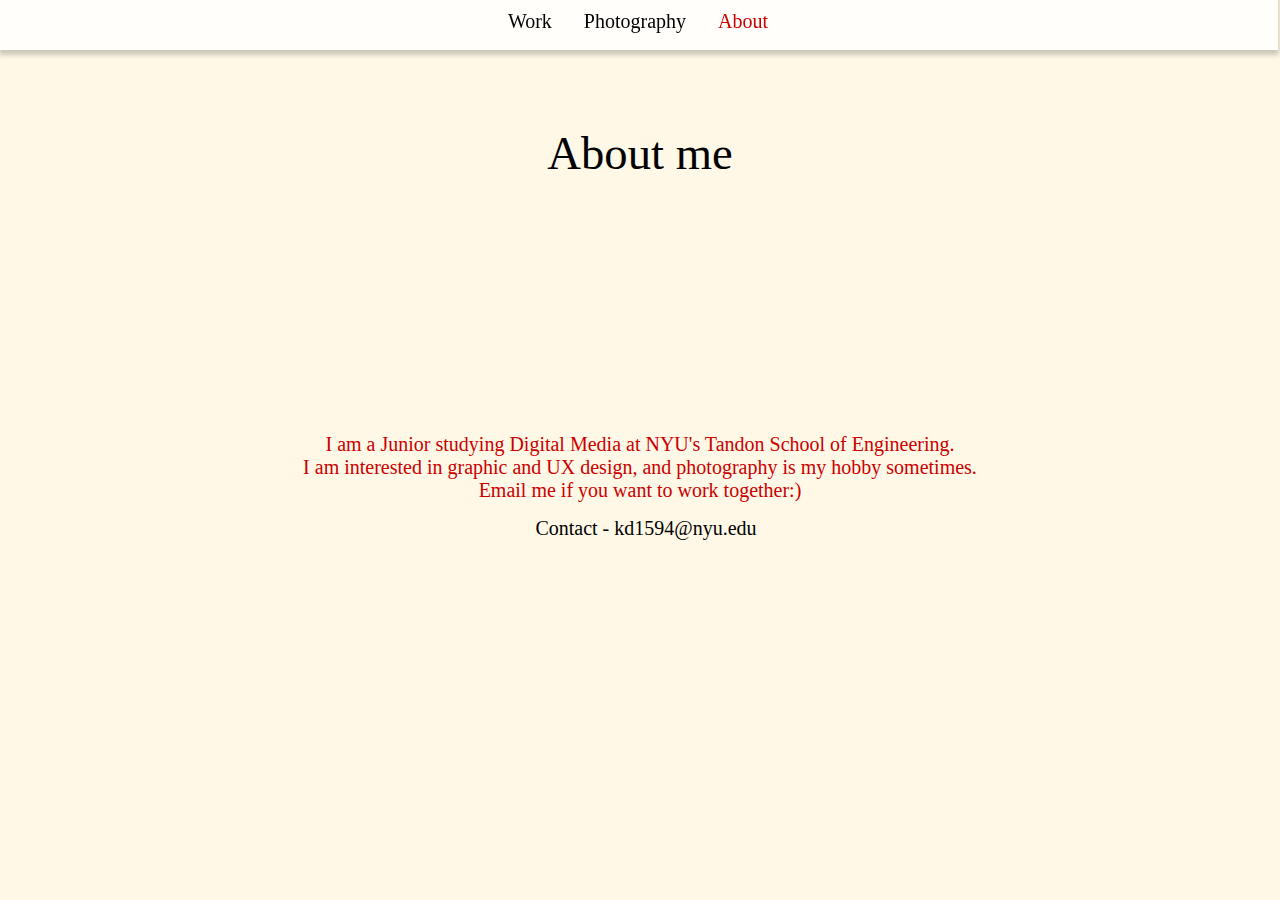
==== about.html @ 51e6eb5f "aboutupdate" ====
<!DOCTYPE HTML>
<!DOCTYPE html>
<html>

<head>
	<title>Karen Dean</title>
	<link rel="stylesheet" href="port.css">
</head>

<body>

	<div class="topnav">
		<div class="links">
			<a href="index.html">Work</a>
			<a href="photographyfinal.html">Photography</a>
			<a class="active" href="about.html">About</a>
		</div>
    </div>
	<div class="p">About me 
    </div>
    <div class="bodtext"> I am a Junior studying Digital Media at NYU's Tandon School of Engineering. </br>I am interested in graphic and UX design, and photography is my hobby sometimes. </br> Email me if you want to work together:) </div> 
    
	<footer>
		<span>Contact - kd1594@nyu.edu</span>
	</footer>
</body>

</html>
---- port.css ----
.p {
	margin-top: 10%;
    font-family: Futura, Medium;
    font-size: 35pt;
	text-align: center;
}
.bodtext {
	margin-top: 20%;
    font-family: Futura, Medium;
    font-size: 15pt;
	text-align: center;
	color:#CA0000;
}
.container {
	position: relative;
	width: 50%;
  }
  
  .image {
	display: block;
	width: 100%;
	height: auto;
  }
  
  .overlay {
	position: absolute;
	top: 0;
	bottom: 0;
	left: 0;
	right: 0;
	height: 100%;
	width: 100%;
	opacity: 0;
	transition: .5s ease;
	background-color: rgba(255,248,231);
  }
  
  .container:hover .overlay {
	opacity: 1;
  }
  
  .text {
	color: #CA0000;
	font-size: 25px;
	font-style: italic;
	position: absolute;
	top: 50%;
	left: 50%;
	transform: translate(-50%, -50%);
	-ms-transform: translate(-50%, -50%);
	text-align: center;
  }
.links{
	display:flex;
	justify-content: center;
	width:100%;
	
}

.big{
    width: 50%;
    line-height: 200px;
    background-color: rgba(255,248,231,.8);
    position: absolute;
    text-align: center;
    vertical-align:middle;
    color: #CA0000;
    height: 100%;
    display: flex;
  	align-items: center;
  	justify-content: center;
    font-size: 30pt;
    display: none;
   	font-style: italic;
   	font-family: Futura, Medium;
	font-size: 30pt;
}

.proj2:hover .big {
	display: block;

}
.proj1:hover .big {
	display: block;

}
.proj3:hover .big {
	display: block;

}
.proj4:hover .big {
	display: block;

}
.bottom_left {
	margin-top: -580px;
	margin-left: 580px;
}
.container{
	display: inline-block;
	width: 100%;
	/*font-size: 0pt;*/
	margin-left: -10px;
	margin-right: -10px;
	font-size: 0;
	
}
.containerpg{
	display: block;
    margin-left: 27%;
    margin-right: 25%;
    width: 90%;
    flex: 50%;
  padding: 0 4px;
	
}
		.proj1 {
			margin-top: 14%;
			width: 51%;
			display: inline-block;
			font-family: Futura, Medium;
			font-size: 50pt;
		}

		.proj1 img {
			display: inline-block;
			width: 100%;
		}
		.proj2 {
			display: inline-block;
			margin-top: 14%;
			margin-right: -10%;
			width: 51%;
			font-family: Futura, Medium;
			font-size: 50pt;
		}
		.proj2 img {
			width: 100%;
		}
		.proj3 img {
			margin-top: -20px;
			display: inline-block;
			width: 51%;
			font-family: Futura, Medium;
			font-size: 50pt;
		}
		.proj4 img {
			margin-top: -600px;
			margin-left: 51%;
			display: inline-block;
			width: 51%;
			font-family: Futura, Medium;
			font-size: 50pt;
		}
		.proj5 img {
			margin-top: -800px;
			display: inline-block;
			width: 51%;
			font-family: Futura, Medium;
			font-size: 50pt;
		}
body {
	background-color: #FFF8E7;
}
		/*Default Nav bar*/
.topnav {
	position: fixed;
	top: 0;
	height: 60px;
    width: 100%;
    background-color: rgba(255,255,255,.8);
    overflow: hidden;
    text-align: center;
    margin-left: -10px;
    margin-right:-10px;
    margin-top:-10px;
    box-shadow: 1px 5px 5px rgba(0, 0, 0, .2);
}
/* Style the links inside the navigation bar */
.topnav a {
    float: right;
    color: black;
    text-align: center;
    padding: 20px 16px;
    text-decoration: none;
    font-size: 20px;
    font-family: Futura, Medium; 
 
}

/* Change the color of links on hover */
.topnav a:hover {

    color: black;
    font-style: italic;
}
/* Add a color to the active/current link */
.topnav a.active {
    color: #CA0000;
}
footer p {
	padding-bottom: 20px;
}
footer {
	/*position: fixed;*/
	bottom: 0;
	height: 30px;
    width: 100%;
	font-family: Futura, Medium;
	color: black;
	font-size: 15pt;
	text-align: center;
	padding: 15px 16px;
	margin-right: -10px;
	margin-bottom: -10px;
	margin-left: -10px;
	margin-bottom: -10px;
}
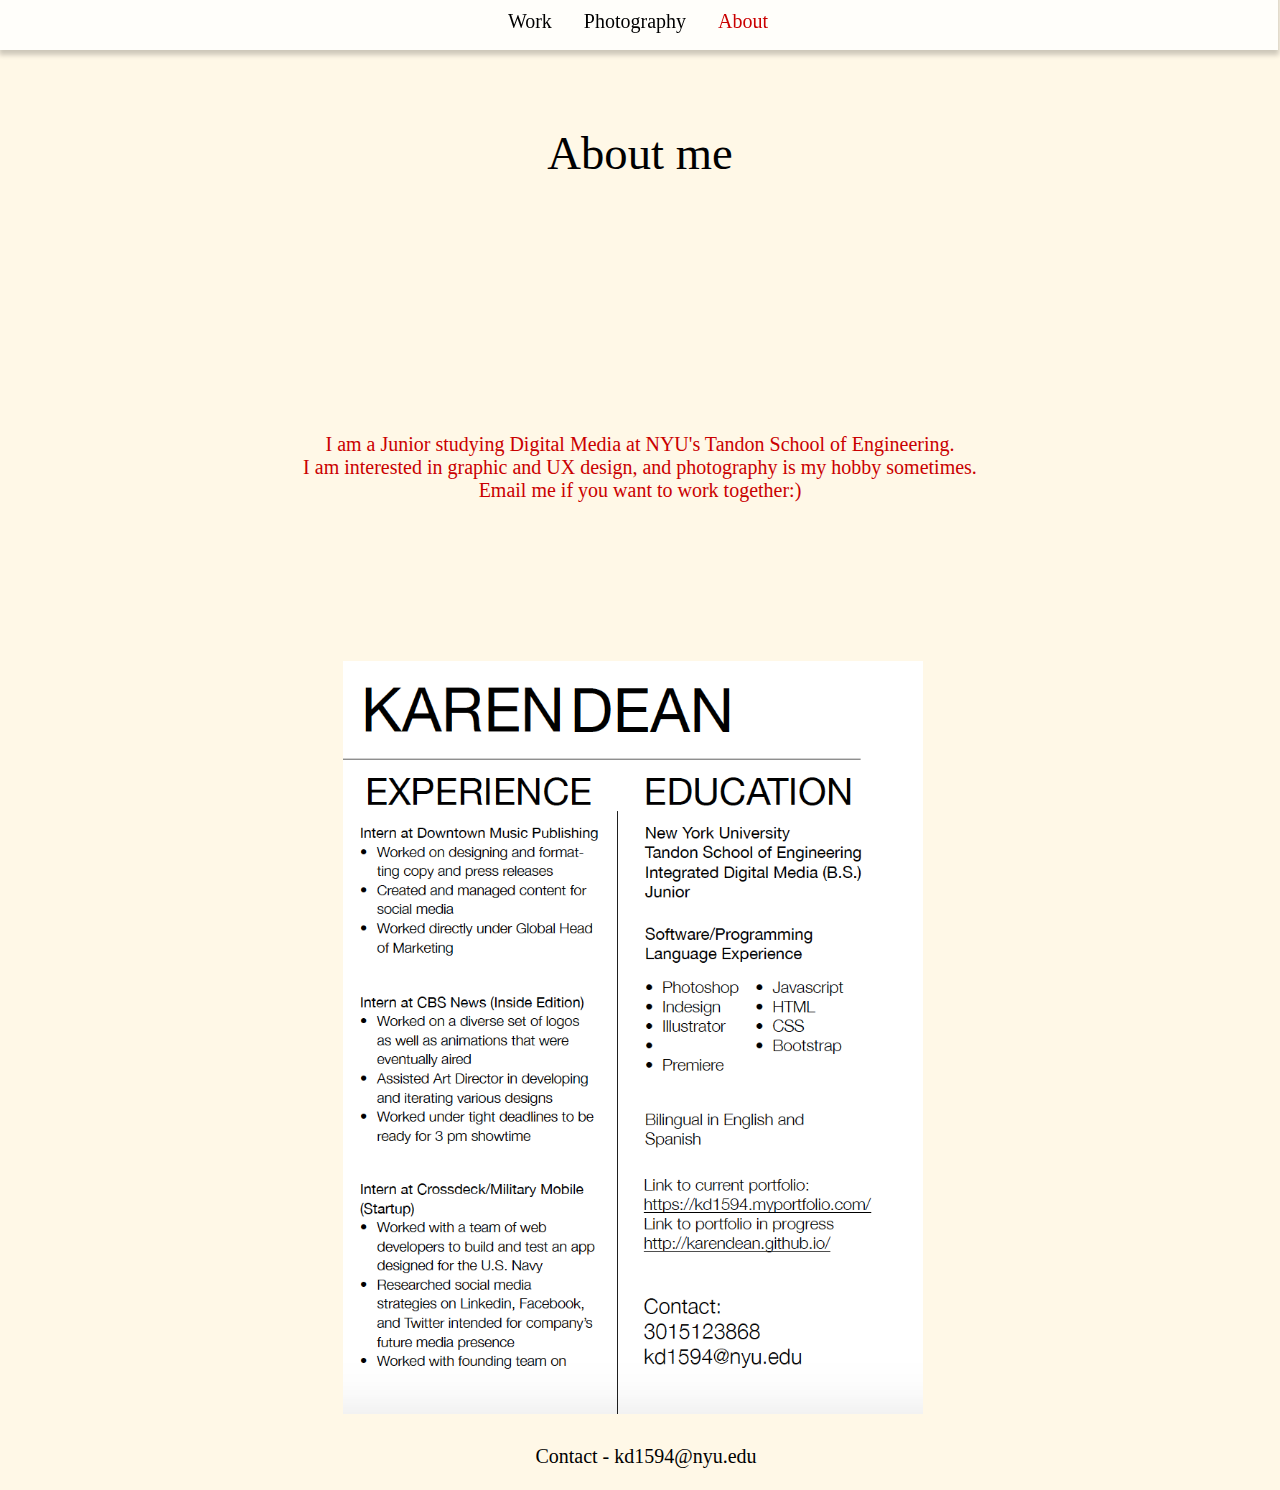
==== commit 38f5dad2: "einsteinadd" ====
--- a/about.html
+++ b/about.html
@@ -19,7 +19,17 @@
 	<div class="p">About me 
     </div>
     <div class="bodtext"> I am a Junior studying Digital Media at NYU's Tandon School of Engineering. </br>I am interested in graphic and UX design, and photography is my hobby sometimes. </br> Email me if you want to work together:) </div> 
-    
+    <div class="containerpg" >
+			<div class="proj1" >
+					<div class = "container">
+				<img  src="resume.png"> 
+				<div class="overlay">
+						<div class="text">Resume</div>
+					  </div>
+					</div>
+			</div>
+			</div>
+		</div>
 	<footer>
 		<span>Contact - kd1594@nyu.edu</span>
 	</footer>
--- a/port.css
+++ b/port.css
@@ -57,7 +57,17 @@
 	width:100%;
 	
 }
-
+.button {
+	align-content: center;
+	background-color: #4CAF50; /* Green */
+    border: none;
+    color: white;
+    padding: 15px 32px;
+    text-align: center;
+    text-decoration: none;
+    display: inline-block;
+    font-size: 16px;
+}
 .big{
     width: 50%;
     line-height: 200px;
@@ -93,9 +103,16 @@
 	display: block;
 
 }
+.proj5:hover .big {
+	display: block;
+
+}
 .bottom_left {
 	margin-top: -580px;
 	margin-left: 580px;
+}
+.bottom_right {
+	margin-top: -740px;
 }
 .container{
 	display: inline-block;
@@ -154,7 +171,6 @@
 			font-size: 50pt;
 		}
 		.proj5 img {
-			margin-top: -800px;
 			display: inline-block;
 			width: 51%;
 			font-family: Futura, Medium;
